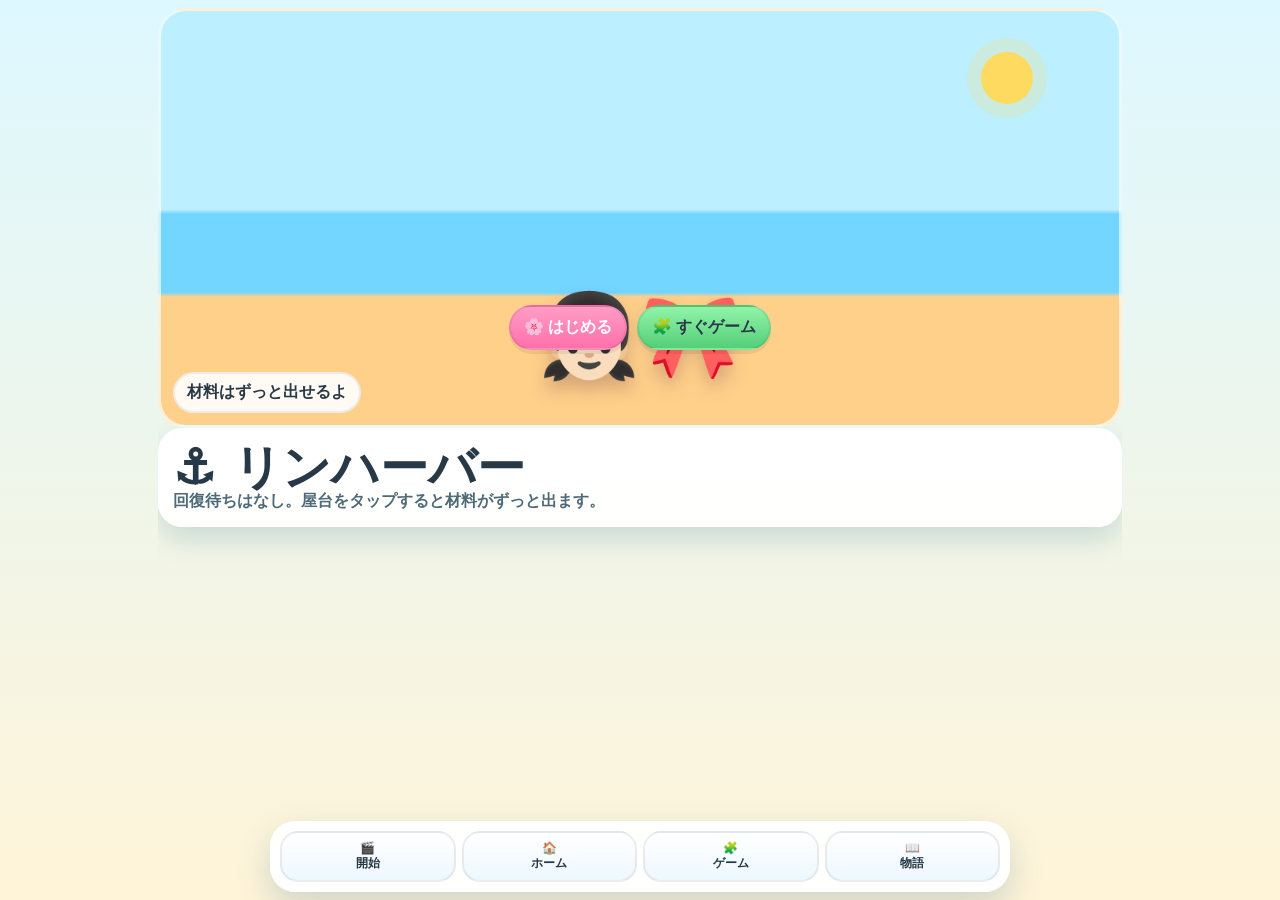
==== game-core.html @ b969a3fa "Add minimal ship repair coin system safely" ====
<!doctype html>
<html lang="ja">
<head>
<meta charset="utf-8">
<meta name="viewport" content="width=device-width,initial-scale=1,maximum-scale=1,user-scalable=no,viewport-fit=cover">
<title>リンハーバー</title>
<link rel="icon" href="assets/icon.svg" type="image/svg+xml">
<meta name="theme-color" content="#63d5ff">
<style>
:root{--ink:#273947;--pink:#ff70aa;--pink2:#ff9dc5;--sea:#63d5ff;--sea2:#1099d6;--line:rgba(39,57,71,.14);--shadow:0 12px 28px rgba(26,92,130,.18)}*{box-sizing:border-box;-webkit-tap-highlight-color:transparent}html,body{margin:0;width:100%;height:100%;overflow:hidden;font-family:system-ui,-apple-system,BlinkMacSystemFont,'Hiragino Sans','Yu Gothic',sans-serif;color:var(--ink);background:linear-gradient(#ddf8ff,#fff4d8);-webkit-user-select:none;user-select:none}body:before{content:"";position:fixed;left:-10%;right:-10%;bottom:-80px;height:220px;background:repeating-radial-gradient(ellipse at 30% 0,rgba(255,255,255,.35) 0 18px,transparent 19px 46px),linear-gradient(var(--sea),var(--sea2));border-radius:50% 50% 0 0;z-index:-2;animation:wave 6s infinite ease-in-out}.app{height:100dvh;padding:8px 8px calc(76px + env(safe-area-inset-bottom,0px));max-width:980px;margin:auto}.screen{display:none;height:100%;overflow:auto;touch-action:pan-y}.screen.on{display:block}.screen.game{overflow:hidden;touch-action:none}.card{background:rgba(255,255,255,.94);border:3px solid rgba(255,255,255,.9);border-radius:24px;box-shadow:var(--shadow);padding:12px;margin-bottom:10px}.top{display:flex;justify-content:space-between;gap:8px;align-items:flex-start}.title{font-size:clamp(28px,7vw,48px);font-weight:1000;line-height:1;text-shadow:0 3px #fff}.sub{font-weight:900;color:#4d6a78}.movie{height:min(54dvh,420px);min-height:245px;border-radius:28px;overflow:hidden;position:relative;background:linear-gradient(#bcefff 0 48%,#73d6ff 49% 68%,#ffd08a 69%);border:3px solid #ffffffaa}.movie.small{height:112px;min-height:112px;border-radius:22px}.sun{position:absolute;right:9%;top:10%;width:52px;height:52px;border-radius:50%;background:#ffda61;box-shadow:0 0 0 14px #ffda6135;animation:pulse 2.8s infinite}.cloud{position:absolute;top:16%;left:-60px;font-size:38px;animation:cloud 12s linear infinite}.boat{position:absolute;bottom:31%;left:-90px;font-size:60px;animation:boat 10s linear infinite}.rin{position:absolute;left:50%;bottom:10%;transform:translateX(-50%);font-size:82px;animation:rin 2.4s ease-in-out infinite;filter:drop-shadow(0 10px 9px rgba(80,30,60,.25))}.movie.small .rin{font-size:52px}.caption{position:absolute;left:12px;bottom:12px;background:#ffffffe8;border:2px solid #0001;border-radius:999px;padding:8px 12px;font-weight:1000}.startPanel{position:absolute;left:50%;bottom:18%;transform:translateX(-50%);display:flex;gap:10px;flex-wrap:wrap;justify-content:center;width:min(92%,540px)}button{appearance:none;border:2px solid #0001;border-radius:999px;background:linear-gradient(#fff,#edf8ff);padding:10px 13px;font-weight:1000;font-size:16px;color:var(--ink);box-shadow:0 4px #0001;touch-action:none}button:active{transform:translateY(2px)}button:disabled{opacity:.45}.primary{background:linear-gradient(var(--pink2),var(--pink));color:white}.good{background:linear-gradient(#91f4a9,#55cf78)}.warn{background:linear-gradient(#ffe88f,#ffc84e)}.danger{background:linear-gradient(#ff9ba4,#ff6270);color:white}.off{background:linear-gradient(#ddd,#bbb);color:#333}.stats{display:grid;grid-template-columns:repeat(5,1fr);gap:6px}.stat{background:#fff;border:2px solid var(--line);border-radius:15px;padding:7px;text-align:center}.stat small{display:block;color:#688;font-weight:900;font-size:11px}.stat b{font-size:18px}.homeGrid{display:grid;grid-template-columns:repeat(2,1fr);gap:10px}.menuCard{background:#fff;border:2px solid var(--line);border-radius:22px;padding:14px;box-shadow:0 8px 18px #12608012;min-height:130px;display:flex;flex-direction:column;justify-content:space-between;text-align:left}.menuIcon{font-size:42px}.gamePage{height:100%;display:grid;grid-template-rows:auto minmax(0,1fr) auto auto auto;gap:7px;overflow:hidden}.gameHead{background:rgba(255,255,255,.94);border:3px solid rgba(255,255,255,.9);border-radius:22px;box-shadow:var(--shadow);padding:8px}.gameHeadRow{display:flex;justify-content:space-between;gap:8px;align-items:center}.gameTitle{font-size:24px;font-weight:1000}.miniStats{display:flex;gap:5px;flex-wrap:wrap;margin-top:6px}.miniStats span{background:#fff;border:2px solid var(--line);border-radius:999px;padding:4px 7px;font-weight:1000;font-size:13px}.boardBox{display:flex;align-items:center;justify-content:center;min-height:0}.board{width:min(calc(100vw - 22px),calc(100dvh - 300px),520px);height:min(calc(100vw - 22px),calc(100dvh - 300px),520px);display:grid;grid-template-columns:repeat(6,1fr);grid-template-rows:repeat(6,1fr);gap:5px;contain:layout paint;touch-action:none}.cell{border:3px solid var(--line);border-radius:16px;background:linear-gradient(#fff,#f1fbff);box-shadow:inset 0 -4px #00000008,0 4px 10px #12608014;display:flex;flex-direction:column;align-items:center;justify-content:center;position:relative;overflow:hidden;will-change:transform;touch-action:none}.cell:active{transform:scale(.95)}.cell.empty{border-style:dashed;background:#ffffff70}.cell.gen{background:linear-gradient(#fff2bf,#ffdf7b)}.cell.sel{border-color:var(--pink);box-shadow:0 0 0 3px #ff70aa33}.cell.dropTarget{border-color:#55cf78;box-shadow:0 0 0 4px rgba(85,207,120,.32)}.cell.dragSource{opacity:.45}.em{font-size:clamp(22px,6.6vw,39px);filter:drop-shadow(0 3px 3px #12608022)}.nm{font-size:10px;font-weight:1000;white-space:nowrap;max-width:100%;overflow:hidden;text-overflow:ellipsis}.lv,.tap{position:absolute;top:3px;border-radius:999px;background:#fff;border:1px solid #0001;font-size:9px;font-weight:1000;padding:2px 4px}.lv{right:3px}.tap{left:3px;color:#9b5b00}.orderStrip{background:#fffffff2;border:3px solid #ffffffcc;border-radius:21px;box-shadow:var(--shadow);padding:8px;display:grid;grid-template-columns:1fr auto;gap:8px;align-items:center}.orderStrip b{display:block}.orderStrip small{display:block;color:#688;font-weight:900}.wantMini{display:flex;gap:5px;flex-wrap:wrap;margin-top:4px}.wantMini span{background:#f5fbff;border:1px solid var(--line);border-radius:999px;padding:3px 7px;font-weight:1000;font-size:13px}.wantMini .ok{background:#edfff2;color:#11652b}.controls{background:#fffffff2;border:3px solid #ffffffcc;border-radius:21px;box-shadow:var(--shadow);padding:7px;display:flex;gap:6px;overflow-x:auto;touch-action:pan-x}.controls button{white-space:nowrap;padding:9px 11px}.msg{background:#fff;border:2px solid var(--line);border-radius:16px;padding:8px;font-weight:900;font-size:14px;line-height:1.35}.orders,.storyList,.bookGrid{display:grid;gap:8px}.order,.storyCard,.book{background:#fff;border:2px solid var(--line);border-radius:18px;padding:10px;box-shadow:0 6px 14px #12608012}.ot{display:flex;justify-content:space-between;gap:8px;font-weight:1000}.want{display:flex;justify-content:space-between;margin-top:6px;padding:7px;border-radius:12px;background:#f5fbff;font-weight:900}.want.ok{background:#edfff2;color:#11652b}.want.ng{background:#fff3f5;color:#8d2731}.bookGrid{grid-template-columns:repeat(auto-fill,minmax(84px,1fr))}.book{text-align:center;font-weight:1000}.be{font-size:30px}.nav{position:fixed;left:8px;right:8px;bottom:calc(8px + env(safe-area-inset-bottom,0px));max-width:740px;margin:auto;background:#fffffff2;border:3px solid #ffffffcc;border-radius:25px;box-shadow:0 15px 34px #12608033;padding:7px;display:grid;grid-template-columns:repeat(4,1fr);gap:6px;z-index:10}.nav button{padding:8px 4px;border-radius:18px;font-size:12px;box-shadow:none}.nav button.active{background:linear-gradient(#ff9bc1,#ff6ca3);color:#fff}.pop{position:fixed;pointer-events:none;font-size:32px;animation:pop .65s forwards;z-index:99}.dragGhost{position:fixed;left:0;top:0;width:64px;height:64px;border-radius:18px;background:#fffffff2;border:3px solid var(--pink);box-shadow:0 14px 30px rgba(30,80,120,.28);display:flex;align-items:center;justify-content:center;font-size:38px;z-index:100;pointer-events:none}@keyframes wave{50%{transform:translateY(10px)}}@keyframes cloud{to{transform:translateX(1200px)}}@keyframes boat{to{transform:translateX(1250px)}}@keyframes rin{50%{transform:translate(-50%,-8px)}}@keyframes pulse{50%{transform:scale(1.08)}}@keyframes pop{0%{opacity:0;transform:translate(-50%,-10px)}30%{opacity:1}to{opacity:0;transform:translate(-50%,-58px) scale(1.15)}}@media(max-width:540px){.app{padding-left:7px;padding-right:7px}.card{padding:10px}.stats{grid-template-columns:repeat(2,1fr)}.homeGrid{grid-template-columns:1fr 1fr}.movie{min-height:245px}.movie.small{height:104px;min-height:104px}.rin{font-size:66px}.movie.small .rin{font-size:46px}.nm{display:none}.cell{border-radius:13px}.orderStrip{grid-template-columns:1fr 104px}.orderStrip button{padding:9px 8px}.controls button{font-size:14px}.gameTitle{font-size:22px}.dragGhost{width:58px;height:58px;font-size:34px}}
</style>
</head>
<body>
<div class="app">
<section id="screenOpening" class="screen on"><div class="movie"><div class="sun"></div><div class="cloud">☁️</div><div class="boat">⛵</div><div class="rin">👧🏻🎀</div><div class="caption">材料はずっと出せるよ</div><div class="startPanel"><button id="startHome" class="primary">🌸 はじめる</button><button id="startGame" class="good">🧩 すぐゲーム</button></div></div><div class="card"><div class="title">⚓ リンハーバー</div><div class="sub">回復待ちはなし。屋台をタップすると材料がずっと出ます。</div></div></section>
<section id="screenHome" class="screen"><header class="card"><div class="top"><div><div class="title">🏠 ホーム</div><div class="sub">リンハーバーの今日の様子</div></div><button data-go="game" class="primary">遊ぶ</button></div><div class="movie small"><div class="sun"></div><div class="cloud">☁️</div><div class="boat">⛵</div><div class="rin">👧🏻🎀</div></div><div id="statsHome" class="stats"></div></header><div class="homeGrid"><button class="menuCard" data-go="game"><span class="menuIcon">🧩</span><b>ゲーム</b><span>材料は無限に出せます</span></button><button class="menuCard" data-go="story"><span class="menuIcon">📖</span><b>物語</b><span>星で自動進行</span></button><div class="menuCard"><span class="menuIcon">🚢</span><b id="homeOrderTitle">注文チェック中</b><span id="homeOrderSub">注文は多めにあります</span><button id="homeQuick" class="primary" disabled>今すぐ納品</button></div><div class="menuCard"><span class="menuIcon">🤖</span><b>自動納品</b><span>そろったら勝手に納品</span><button id="autoHome" class="good">自動納品 ON</button></div></div></section>
<section id="screenGame" class="screen game"><div class="gamePage"><header class="gameHead"><div class="gameHeadRow"><div class="gameTitle">🧩 リンハーバー</div><button data-go="home">🏠</button></div><div id="miniStats" class="miniStats"></div></header><div class="boardBox"><div id="board" class="board"></div></div><div class="orderStrip"><div><b id="nextOrderTitle">注文チェック中</b><small id="nextOrderSub">材料は無限。どんどん合成しよう</small><div id="nextWants" class="wantMini"></div></div><button id="quickTop" class="primary" disabled>🚢 納品</button></div><div class="controls"><button id="autoGame" class="good">🤖 ON</button><button id="sort" class="warn">🧺 整列</button><button id="sell" class="danger" disabled>🪙 売る</button><button id="clear">解除</button><button id="reset">最初</button></div><div id="msg" class="msg">屋台を何回タップしても材料が出ます。空きマスがなくなったら合成か売却をしてね。</div></div></section>
<section id="screenStory" class="screen"><header class="card"><div class="top"><div><div class="title">📖 物語</div><div class="sub">星がたまると自動で進みます</div></div><button data-go="game" class="primary">星を集める</button></div><div id="statsStory" class="stats"></div></header><div class="card"><h2>港の物語</h2><div id="storyList" class="storyList"></div></div><div class="card"><h2>📚 リン図鑑</h2><div id="book" class="bookGrid"></div></div><div class="card"><h2>📦 注文一覧</h2><div id="orders" class="orders"></div></div></section>
</div>
<nav id="nav" class="nav"><button data-go="opening">🎬<br>開始</button><button data-go="home">🏠<br>ホーム</button><button data-go="game">🧩<br>ゲーム</button><button data-go="story">📖<br>物語</button></nav>
<script>
'use strict';
const $=id=>document.getElementById(id),G=36,MAX_ITEM_LEVEL=10,ORDER_TARGET=8,SAVE='rin_harbor_save_v8';let S,sel=null,view='opening',saveTimer=null,dirtyStory=true,dirtyBook=true,drag=null;
window.addEventListener('gesturestart',e=>e.preventDefault());
const CHAIN_DATA={drink:{names:['コーヒー豆','カップコーヒー','ミルクラテ','スペシャルラテ','キャラメルドリンク','ソーダフロート','レモンドリンク','トロピカルジュース','きらきらジュース','リン特製ドリンク'],icons:['🫘','☕','🥛','🍵','🧋','🥤','🍋','🍍','🍹','🫖']},dessert:{names:['クッキー','ドーナツ','ケーキ','豪華パフェ','プリン','カップケーキ','アイスクリーム','宝石ゼリー','パンケーキ','リン特製スイーツ'],icons:['🍪','🍩','🍰','🍨','🍮','🧁','🍦','🍧','🥞','🍬']},shell:{names:['小さな貝','真珠貝','宝石の貝','海の宝箱','さんごの飾り','金の巻き貝','人魚の首飾り','海の王冠','伝説の宝','リンの海の宝物'],icons:['🐚','🦪','💎','🧰','🪸','📯','📿','👑','🔱','⚜️']},fish:{names:['小魚','焼き魚','海鮮プレート','豪華おすし','えびプレート','かにプレート','船長ランチ','お祭り海鮮','港のフルコース','リン特製ごちそう'],icons:['🐟','🍢','🍣','🍱','🦐','🦀','🍽️','🥘','🍲','🍛']},toy:{names:['リボン','ぬいぐるみ','小さな帽子','リンの宝物','きらきらバッグ','プリンセスドレス','魔法のステッキ','星のティアラ','夢の宝石箱','リンの最高の宝物'],icons:['🎀','🧸','🎩','🌟','👜','👗','🪄','💫','🎁','🏅']}};
const I={gen_cafe:{n:'リンカフェ屋台',e:'🏪',k:'gen',p:[['drink1',65],['dessert1',35]]},gen_sea:{n:'海辺のかご',e:'🧺',k:'gen',p:[['shell1',55],['fish1',45]]},gen_gift:{n:'リボン屋台',e:'🏵️',k:'gen',p:[['toy1',70],['dessert1',30]]}};
for(const [kind,data] of Object.entries(CHAIN_DATA)){for(let i=1;i<=MAX_ITEM_LEVEL;i++){I[kind+i]={n:data.names[i-1],e:data.icons[i-1],k:kind,l:i,next:i<MAX_ITEM_LEVEL?kind+(i+1):null,price:Math.max(1,Math.round(Math.pow(2,i-1)*(kind==='toy'?2:1)))}}}
const N=['ねこ船長','ペンギン店長','うさぎ観光客','カモメ配達員','イルカ先生','くまパティシエ','りす親子','ハムスター駅長','ラッコ案内人','カニ職人'];
const ST=[{t:'第1話：リンハーバーへようこそ',x:'リンちゃんは古くなった港をかわいく直すことにしました。',cost:0},{t:'第2話：桟橋を修理',x:'桟橋がピカピカになって、お客さんが集まってきます。',cost:3,coins:30},{t:'第3話：リボン屋台',x:'かわいいリボン屋台ができました。宝物アイテムが作れます。',cost:6,item:'gen_gift'},{t:'第4話：灯台にあかり',x:'夜でも船が安心して帰ってこられます。',cost:9,coins:50},{t:'第5話：港まつり',x:'港まつりの準備が始まりました。注文を届けてもっとにぎやかにしましょう。',cost:14,coins:80},{t:'第6話：リンハーバー完成',x:'みんなが集まる、明るくてかわいい港になりました。',cost:20,coins:100},{t:'第7話：きらきら市場',x:'Lv10の宝物を目指して、港の市場が大きくなりました。',cost:28,coins:120},{t:'第8話：リンの大航海',x:'リンちゃんの港から、大きな船が出発します。',cost:38,coins:150}];
const isGen=id=>I[id]&&I[id].k==='gen',name=id=>I[id].n,emo=id=>I[id].e,lv=id=>I[id].l||0;
function init(){let b=Array(G).fill(null);b[0]='gen_cafe';b[5]='gen_sea';b[7]='drink1';b[8]='drink1';b[13]='dessert1';b[14]='shell1';return{board:b,coins:50,stars:0,level:1,xp:0,story:0,orders:[],book:{gen_cafe:1,gen_sea:1,drink1:1,dessert1:1,shell1:1},auto:true,autoStory:true}}
function load(){try{S=JSON.parse(localStorage.getItem(SAVE))||JSON.parse(localStorage.getItem('rin_harbor_save_v7'))||JSON.parse(localStorage.getItem('rin_harbor_save_v6'))||JSON.parse(localStorage.getItem('rin_harbor_save_v5'))||init()}catch(e){S=init()}normalize();ensureOrders();saveNow()}
function normalize(){let base=init();S=Object.assign(base,S||{});if(!Array.isArray(S.board)||S.board.length!==G)S.board=base.board;S.board=S.board.map(id=>I[id]?id:null);S.orders=Array.isArray(S.orders)?S.orders.filter(o=>o&&Array.isArray(o.wants)&&o.wants.every(w=>I[w.id])):[];S.book=S.book&&typeof S.book==='object'?S.book:{};S.auto=S.auto!==false;S.autoStory=S.autoStory!==false;S.coins=Number.isFinite(+S.coins)?+S.coins:50;S.stars=Number.isFinite(+S.stars)?+S.stars:0;S.level=Math.max(1,+S.level||1);S.xp=Math.max(0,+S.xp||0);S.story=Math.max(0,Math.min(ST.length-1,+S.story||0));S.board.forEach(id=>{if(id)S.book[id]=1})}
function saveNow(){localStorage.setItem(SAVE,JSON.stringify(S))}function saveSoon(){clearTimeout(saveTimer);saveTimer=setTimeout(saveNow,120)}
function say(t){$('msg').textContent=t}function th(){return 40+S.level*20}function addxp(x){S.xp+=x;while(S.xp>=th()){S.xp-=th();S.level++;S.coins+=20;say('🎉 レベルアップ！')}}function empty(){let a=[];for(let i=0;i<S.board.length;i++)if(!S.board[i])a.push(i);return a}function add(id){let e=empty();if(!e.length)return false;S.board[e[Math.floor(Math.random()*e.length)]]=id;S.book[id]=1;dirtyBook=true;return true}function pick(a){let t=a.reduce((s,x)=>s+x[1],0),r=Math.random()*t;for(let x of a){r-=x[1];if(r<=0)return x[0]}return a[0][0]}
function pop(t){let p=document.createElement('div');p.className='pop';p.textContent=t;p.style.left='50%';p.style.top='82%';document.body.appendChild(p);setTimeout(()=>p.remove(),700)}
function ensureOrders(){while(S.orders.length<ORDER_TARGET)S.orders.push(order())}
function finish(t){ensureOrders();if(t)say(t);if(S.auto)autoDeliver();if(S.autoStory)autoOpenStory();renderGame();saveSoon()}
function gen(i){let id=S.board[i];if(!empty().length){say('ボードがいっぱいだよ。合成か売却をしてね。');return}let made=pick(I[id].p);add(made);finish(name(made)+' が出たよ。')}
function tap(i){let id=S.board[i];if(sel===null){if(!id){say('空きマスだよ。');return}if(isGen(id))return gen(i);sel=i;say(name(id)+' を選んだよ。ドラッグでも合成できます。');renderGame();return}if(sel===i){sel=null;say('選択解除。');renderGame();return}moveOrMerge(sel,i)}
function moveOrMerge(a,b){let x=S.board[a],y=S.board[b];if(!x)return;if(isGen(x)){sel=null;say('屋台は動かせないよ。');return}if(a===b){sel=null;renderGame();return}if(!y){S.board[b]=x;S.board[a]=null;sel=b;renderGame();saveSoon();return}if(isGen(y)){say('屋台とは合成できないよ。');return}if(x===y&&I[x].next){let z=I[x].next;S.board[a]=null;S.board[b]=z;S.book[z]=1;dirtyBook=true;S.coins+=Math.max(1,lv(z));addxp(3+lv(z));sel=null;pop('✨');finish(name(z)+' ができたよ。');return}say(x===y?'Lv10の最高レベルだよ。':'同じアイテムを重ねてね。')}
function count(){let c={};for(let id of S.board)if(id&&!isGen(id))c[id]=(c[id]||0)+1;return c}function can(o){let c=count();return o.wants.every(w=>(c[w.id]||0)>=w.n)}function first(){return S.orders.findIndex(can)}function maxOrderLevel(){return Math.min(MAX_ITEM_LEVEL,Math.max(2,Math.floor(S.level/2)+2))}
function order(){let ks=new Set(['drink','dessert','shell','fish']);if(S.board&&S.board.includes('gen_gift'))ks.add('toy');let max=maxOrderLevel();let ids=Object.keys(I).filter(id=>!isGen(id)&&ks.has(I[id].k)&&lv(id)>=2&&lv(id)<=max);let wantCount=Math.random()<.82?1:2,wants=[];for(let i=0;i<wantCount;i++){let id=ids[Math.floor(Math.random()*ids.length)]||'drink2';let w=wants.find(x=>x.id===id);w?w.n++:wants.push({id,n:1})}let score=wants.reduce((s,w)=>s+lv(w.id)*lv(w.id)*w.n,0);return{title:N[Math.floor(Math.random()*N.length)]+'のお願い',wants,coin:10+score*4,star:score>=9?2:1,xp:10+score*3}}
function consume(o){for(let w of o.wants){let n=w.n;for(let j=0;j<S.board.length&&n>0;j++)if(S.board[j]===w.id){S.board[j]=null;n--}}}
function complete(i,auto=false){let o=S.orders[i];if(!o||!can(o))return false;consume(o);S.coins+=o.coin;S.stars+=o.star;addxp(o.xp);S.orders.splice(i,1,order());ensureOrders();sel=null;if(!auto){say(o.title+'を納品したよ！');pop('🚢⭐');if(S.autoStory)autoOpenStory();renderGame();saveSoon()}return true}
function autoDeliver(){let done=0;for(let guard=0;guard<12;guard++){let i=first();if(i<0)break;complete(i,true);done++}if(done){ensureOrders();say('🤖 自動納品 '+done+'件 完了！');pop('🚢⭐')}}
function quick(){let i=first();if(i>=0)complete(i,false);else say('今は納品できる注文がないよ。')}
function sortB(){let a=S.board.filter(Boolean);a.sort((x,y)=>(isGen(x)?-1:0)-(isGen(y)?-1:0)||I[x].k.localeCompare(I[y].k)||lv(x)-lv(y));S.board=[...a,...Array(G-a.length).fill(null)];sel=null;finish('整列したよ。')}
function sell(){if(sel===null){say('売るアイテムを選んでね。');return}let id=S.board[sel];if(!id||isGen(id)){say('これは売れないよ。');return}S.board[sel]=null;S.coins+=Math.max(1,Math.floor((I[id].price||1)/2));sel=null;finish('売ったよ。')}
function autoOpenStory(){let opened=0;for(let guard=0;guard<ST.length;guard++){let next=S.story+1,s=ST[next];if(!s||S.stars<s.cost)break;if(s.item&&!empty().length)break;S.stars-=s.cost;S.story=next;if(s.coins)S.coins+=s.coins;if(s.item)add(s.item);opened++;dirtyStory=true}if(opened){say('📖 ストーリーが自動で '+opened+' 話進んだよ！');pop('📖⭐')}}
function storyOpen(i){let s=ST[i];if(!s||i<=S.story||S.stars<s.cost)return;S.stars-=s.cost;S.story=i;if(s.coins)S.coins+=s.coins;if(s.item)add(s.item);dirtyStory=true;renderAll();saveSoon();pop('📖⭐')}
function setView(v){view=v;document.querySelectorAll('.screen').forEach(x=>x.classList.remove('on'));$('screen'+v[0].toUpperCase()+v.slice(1)).classList.add('on');document.querySelectorAll('#nav button').forEach(b=>b.classList.toggle('active',b.dataset.go===v));renderAll()}
function statsHtml(){return `<div class='stat'><small>材料</small><b>∞</b></div><div class='stat'><small>コイン</small><b>${S.coins}</b></div><div class='stat'><small>星</small><b>${S.stars}</b></div><div class='stat'><small>Lv</small><b>${S.level}</b></div><div class='stat'><small>注文Lv</small><b>${maxOrderLevel()}</b></div>`}
function miniStats(){return `<span>材料∞</span><span>🪙${S.coins}</span><span>⭐${S.stars}</span><span>Lv${S.level}</span><span>注文Lv${maxOrderLevel()}</span><span>${S.auto?'🤖ON':'手動'}</span>`}
function renderGame(){ensureOrders();$('miniStats').innerHTML=miniStats();$('board').innerHTML=S.board.map((id,i)=>`<button class='cell ${!id?'empty':''} ${id&&isGen(id)?'gen':''} ${sel===i?'sel':''}' data-i='${i}'>${id?`<div class='em'>${emo(id)}</div><div class='nm'>${name(id)}</div>${isGen(id)?'<div class=tap>TAP</div>':`<div class=lv>Lv${lv(id)}</div>`}`:''}</button>`).join('');renderNextOrder();$('sell').disabled=sel===null||!S.board[sel]||isGen(S.board[sel]);$('autoGame').textContent=S.auto?'🤖 ON':'🤖 OFF';$('autoGame').className=S.auto?'good':'off'}
function renderNextOrder(){let f=first(),o=f>=0?S.orders[f]:S.orders[0],c=count();$('quickTop').disabled=f<0;$('nextOrderTitle').textContent=f>=0?'🚢 納品できます':o?o.title:'注文なし';$('nextOrderSub').textContent=f>=0?(S.auto?'自動で納品されます':'ボタンで納品できます'):'材料は無限に出せます';$('nextWants').innerHTML=o?o.wants.map(w=>`<span class='${(c[w.id]||0)>=w.n?'ok':''}'>${emo(w.id)} ${name(w.id)} ${c[w.id]||0}/${w.n}</span>`).join(''):'';let ht=$('homeOrderTitle'),hs=$('homeOrderSub'),hq=$('homeQuick');if(ht){ht.textContent=f>=0?'納品できます':'注文 '+S.orders.length+'件';hs.textContent=f>=0?(S.auto?'自動納品ON':'今すぐ納品できます'):'材料無限で詰みにくくしました';hq.disabled=f<0}}
function renderOrders(){let el=$('orders');if(!el)return;let c=count();el.innerHTML=S.orders.map((o,i)=>`<div class='order'><div class='ot'><span>${o.title}</span><span>🪙${o.coin} ⭐${o.star}</span></div>${o.wants.map(w=>`<div class='want ${(c[w.id]||0)>=w.n?'ok':'ng'}'><span>${emo(w.id)} ${name(w.id)}</span><span>${c[w.id]||0}/${w.n}</span></div>`).join('')}<button class='${can(o)?'primary':''}' data-o='${i}' ${can(o)?'':'disabled'}>${can(o)?'🚢 納品':'まだ足りない'}</button></div>`).join('')}
function renderStory(){let el=$('storyList');if(!el)return;el.innerHTML=ST.map((s,i)=>{let open=i<=S.story,canOpen=i===S.story+1&&S.stars>=s.cost;return `<div class='storyCard ${open?'':'locked'}'><div class='ot'><span>${open?'📖':'🔒'} ${s.t}</span><span>⭐${s.cost}</span></div><div>${open||canOpen?s.x:'まだ開放されていません。'}</div>${canOpen?`<button class='primary' data-story='${i}'>港を直す</button>`:''}</div>`}).join('')}
function renderBook(){let el=$('book');if(!el)return;el.innerHTML=Object.keys(I).filter(id=>isGen(id)||S.book[id]).map(id=>`<div class='book'><div class='be'>${emo(id)}</div><div>${name(id)}</div><small>${isGen(id)?'発生源':'Lv'+lv(id)}</small></div>`).join('')}
function renderAll(){ensureOrders();['statsHome','statsStory'].forEach(id=>{if($(id))$(id).innerHTML=statsHtml()});renderGame();if(view==='story'||dirtyStory){renderStory();renderOrders();dirtyStory=false}if(view==='story'||dirtyBook){renderBook();dirtyBook=false}$('autoHome').textContent=S.auto?'自動納品 ON':'自動納品 OFF';$('autoHome').className=S.auto?'good':'off';saveSoon()}
function startDrag(i,e){let id=S.board[i];if(!id)return;if(isGen(id)){gen(i);return}drag={from:i,startX:e.clientX,startY:e.clientY,target:null,ghost:document.createElement('div')};drag.ghost.className='dragGhost';drag.ghost.textContent=emo(id);document.body.appendChild(drag.ghost);moveGhost(e.clientX,e.clientY);markDrag()}
function moveGhost(x,y){if(!drag)return;drag.ghost.style.transform=`translate(${x-32}px,${y-32}px)`}
function markDrag(){document.querySelectorAll('.cell').forEach(c=>c.classList.remove('dragSource','dropTarget'));if(!drag)return;let s=document.querySelector(`.cell[data-i='${drag.from}']`);if(s)s.classList.add('dragSource');if(drag.target!==null&&drag.target!==drag.from){let t=document.querySelector(`.cell[data-i='${drag.target}']`);if(t)t.classList.add('dropTarget')}}
function targetFromPoint(x,y){let el=document.elementFromPoint(x,y);let cell=el&&el.closest?el.closest('.cell'):null;return cell?+cell.dataset.i:null}
function endDrag(e){if(!drag)return;let dx=e.clientX-drag.startX,dy=e.clientY-drag.startY,moved=Math.hypot(dx,dy)>10,target=targetFromPoint(e.clientX,e.clientY),from=drag.from;drag.ghost.remove();drag=null;document.querySelectorAll('.cell').forEach(c=>c.classList.remove('dragSource','dropTarget'));if(moved&&target!==null){moveOrMerge(from,target)}else{tap(from)}}
$('board').addEventListener('pointerdown',e=>{let b=e.target.closest('.cell');if(!b)return;e.preventDefault();try{$('board').setPointerCapture(e.pointerId)}catch(_e){}startDrag(+b.dataset.i,e)},{passive:false});
$('board').addEventListener('pointermove',e=>{if(!drag)return;e.preventDefault();drag.target=targetFromPoint(e.clientX,e.clientY);moveGhost(e.clientX,e.clientY);markDrag()},{passive:false});
$('board').addEventListener('pointerup',e=>{if(!drag)return;e.preventDefault();endDrag(e)},{passive:false});
$('board').addEventListener('pointercancel',e=>{if(!drag)return;drag.ghost.remove();drag=null;renderGame()},{passive:false});
$('orders').addEventListener('pointerdown',e=>{let b=e.target.closest('button[data-o]');if(!b)return;e.preventDefault();complete(+b.dataset.o,false)},{passive:false});
$('storyList').addEventListener('pointerdown',e=>{let b=e.target.closest('button[data-story]');if(!b)return;e.preventDefault();storyOpen(+b.dataset.story)},{passive:false});
document.body.addEventListener('pointerdown',e=>{let g=e.target.closest('[data-go]');if(!g)return;e.preventDefault();setView(g.dataset.go)},{passive:false});
$('startHome').onpointerdown=e=>{e.preventDefault();setView('home')};$('startGame').onpointerdown=e=>{e.preventDefault();setView('game')};$('quickTop').onpointerdown=e=>{e.preventDefault();quick()};$('homeQuick').onpointerdown=e=>{e.preventDefault();quick()};$('sort').onpointerdown=e=>{e.preventDefault();sortB()};$('sell').onpointerdown=e=>{e.preventDefault();sell()};$('clear').onpointerdown=e=>{e.preventDefault();sel=null;renderGame()};$('autoHome').onpointerdown=$('autoGame').onpointerdown=e=>{e.preventDefault();S.auto=!S.auto;if(S.auto)autoDeliver();renderAll()};$('reset').onpointerdown=e=>{e.preventDefault();if(confirm('最初からやり直しますか？')){localStorage.removeItem(SAVE);load();setView('opening')}};
load();renderAll();
</script>
</body>
</html>
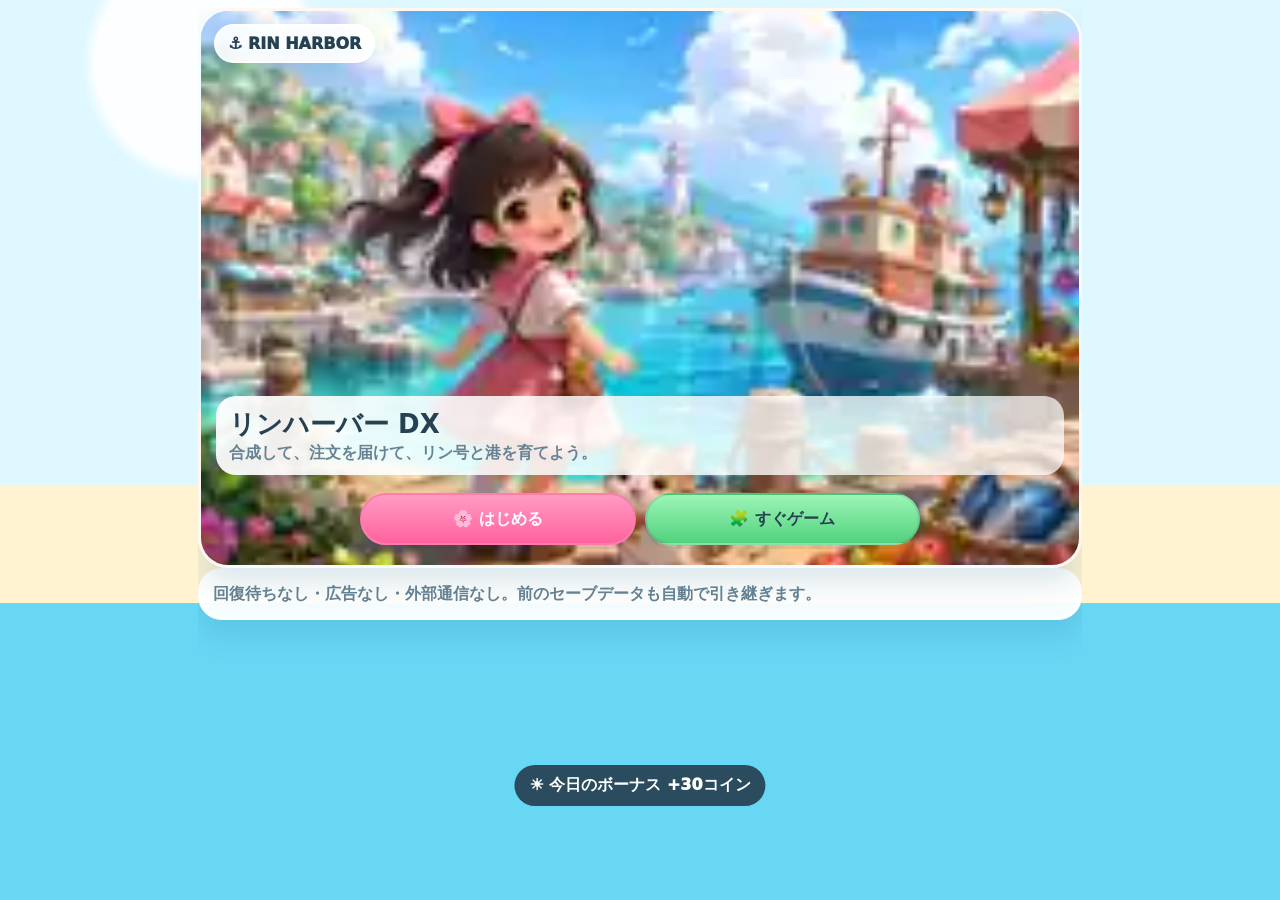
==== commit 1f52f4c2: "Retire legacy core page in favor of DX app" ====
--- a/game-core.html
+++ b/game-core.html
@@ -2,76 +2,10 @@
 <html lang="ja">
 <head>
 <meta charset="utf-8">
-<meta name="viewport" content="width=device-width,initial-scale=1,maximum-scale=1,user-scalable=no,viewport-fit=cover">
+<meta name="viewport" content="width=device-width,initial-scale=1,viewport-fit=cover">
 <title>リンハーバー</title>
-<link rel="icon" href="assets/icon.svg" type="image/svg+xml">
-<meta name="theme-color" content="#63d5ff">
-<style>
-:root{--ink:#273947;--pink:#ff70aa;--pink2:#ff9dc5;--sea:#63d5ff;--sea2:#1099d6;--line:rgba(39,57,71,.14);--shadow:0 12px 28px rgba(26,92,130,.18)}*{box-sizing:border-box;-webkit-tap-highlight-color:transparent}html,body{margin:0;width:100%;height:100%;overflow:hidden;font-family:system-ui,-apple-system,BlinkMacSystemFont,'Hiragino Sans','Yu Gothic',sans-serif;color:var(--ink);background:linear-gradient(#ddf8ff,#fff4d8);-webkit-user-select:none;user-select:none}body:before{content:"";position:fixed;left:-10%;right:-10%;bottom:-80px;height:220px;background:repeating-radial-gradient(ellipse at 30% 0,rgba(255,255,255,.35) 0 18px,transparent 19px 46px),linear-gradient(var(--sea),var(--sea2));border-radius:50% 50% 0 0;z-index:-2;animation:wave 6s infinite ease-in-out}.app{height:100dvh;padding:8px 8px calc(76px + env(safe-area-inset-bottom,0px));max-width:980px;margin:auto}.screen{display:none;height:100%;overflow:auto;touch-action:pan-y}.screen.on{display:block}.screen.game{overflow:hidden;touch-action:none}.card{background:rgba(255,255,255,.94);border:3px solid rgba(255,255,255,.9);border-radius:24px;box-shadow:var(--shadow);padding:12px;margin-bottom:10px}.top{display:flex;justify-content:space-between;gap:8px;align-items:flex-start}.title{font-size:clamp(28px,7vw,48px);font-weight:1000;line-height:1;text-shadow:0 3px #fff}.sub{font-weight:900;color:#4d6a78}.movie{height:min(54dvh,420px);min-height:245px;border-radius:28px;overflow:hidden;position:relative;background:linear-gradient(#bcefff 0 48%,#73d6ff 49% 68%,#ffd08a 69%);border:3px solid #ffffffaa}.movie.small{height:112px;min-height:112px;border-radius:22px}.sun{position:absolute;right:9%;top:10%;width:52px;height:52px;border-radius:50%;background:#ffda61;box-shadow:0 0 0 14px #ffda6135;animation:pulse 2.8s infinite}.cloud{position:absolute;top:16%;left:-60px;font-size:38px;animation:cloud 12s linear infinite}.boat{position:absolute;bottom:31%;left:-90px;font-size:60px;animation:boat 10s linear infinite}.rin{position:absolute;left:50%;bottom:10%;transform:translateX(-50%);font-size:82px;animation:rin 2.4s ease-in-out infinite;filter:drop-shadow(0 10px 9px rgba(80,30,60,.25))}.movie.small .rin{font-size:52px}.caption{position:absolute;left:12px;bottom:12px;background:#ffffffe8;border:2px solid #0001;border-radius:999px;padding:8px 12px;font-weight:1000}.startPanel{position:absolute;left:50%;bottom:18%;transform:translateX(-50%);display:flex;gap:10px;flex-wrap:wrap;justify-content:center;width:min(92%,540px)}button{appearance:none;border:2px solid #0001;border-radius:999px;background:linear-gradient(#fff,#edf8ff);padding:10px 13px;font-weight:1000;font-size:16px;color:var(--ink);box-shadow:0 4px #0001;touch-action:none}button:active{transform:translateY(2px)}button:disabled{opacity:.45}.primary{background:linear-gradient(var(--pink2),var(--pink));color:white}.good{background:linear-gradient(#91f4a9,#55cf78)}.warn{background:linear-gradient(#ffe88f,#ffc84e)}.danger{background:linear-gradient(#ff9ba4,#ff6270);color:white}.off{background:linear-gradient(#ddd,#bbb);color:#333}.stats{display:grid;grid-template-columns:repeat(5,1fr);gap:6px}.stat{background:#fff;border:2px solid var(--line);border-radius:15px;padding:7px;text-align:center}.stat small{display:block;color:#688;font-weight:900;font-size:11px}.stat b{font-size:18px}.homeGrid{display:grid;grid-template-columns:repeat(2,1fr);gap:10px}.menuCard{background:#fff;border:2px solid var(--line);border-radius:22px;padding:14px;box-shadow:0 8px 18px #12608012;min-height:130px;display:flex;flex-direction:column;justify-content:space-between;text-align:left}.menuIcon{font-size:42px}.gamePage{height:100%;display:grid;grid-template-rows:auto minmax(0,1fr) auto auto auto;gap:7px;overflow:hidden}.gameHead{background:rgba(255,255,255,.94);border:3px solid rgba(255,255,255,.9);border-radius:22px;box-shadow:var(--shadow);padding:8px}.gameHeadRow{display:flex;justify-content:space-between;gap:8px;align-items:center}.gameTitle{font-size:24px;font-weight:1000}.miniStats{display:flex;gap:5px;flex-wrap:wrap;margin-top:6px}.miniStats span{background:#fff;border:2px solid var(--line);border-radius:999px;padding:4px 7px;font-weight:1000;font-size:13px}.boardBox{display:flex;align-items:center;justify-content:center;min-height:0}.board{width:min(calc(100vw - 22px),calc(100dvh - 300px),520px);height:min(calc(100vw - 22px),calc(100dvh - 300px),520px);display:grid;grid-template-columns:repeat(6,1fr);grid-template-rows:repeat(6,1fr);gap:5px;contain:layout paint;touch-action:none}.cell{border:3px solid var(--line);border-radius:16px;background:linear-gradient(#fff,#f1fbff);box-shadow:inset 0 -4px #00000008,0 4px 10px #12608014;display:flex;flex-direction:column;align-items:center;justify-content:center;position:relative;overflow:hidden;will-change:transform;touch-action:none}.cell:active{transform:scale(.95)}.cell.empty{border-style:dashed;background:#ffffff70}.cell.gen{background:linear-gradient(#fff2bf,#ffdf7b)}.cell.sel{border-color:var(--pink);box-shadow:0 0 0 3px #ff70aa33}.cell.dropTarget{border-color:#55cf78;box-shadow:0 0 0 4px rgba(85,207,120,.32)}.cell.dragSource{opacity:.45}.em{font-size:clamp(22px,6.6vw,39px);filter:drop-shadow(0 3px 3px #12608022)}.nm{font-size:10px;font-weight:1000;white-space:nowrap;max-width:100%;overflow:hidden;text-overflow:ellipsis}.lv,.tap{position:absolute;top:3px;border-radius:999px;background:#fff;border:1px solid #0001;font-size:9px;font-weight:1000;padding:2px 4px}.lv{right:3px}.tap{left:3px;color:#9b5b00}.orderStrip{background:#fffffff2;border:3px solid #ffffffcc;border-radius:21px;box-shadow:var(--shadow);padding:8px;display:grid;grid-template-columns:1fr auto;gap:8px;align-items:center}.orderStrip b{display:block}.orderStrip small{display:block;color:#688;font-weight:900}.wantMini{display:flex;gap:5px;flex-wrap:wrap;margin-top:4px}.wantMini span{background:#f5fbff;border:1px solid var(--line);border-radius:999px;padding:3px 7px;font-weight:1000;font-size:13px}.wantMini .ok{background:#edfff2;color:#11652b}.controls{background:#fffffff2;border:3px solid #ffffffcc;border-radius:21px;box-shadow:var(--shadow);padding:7px;display:flex;gap:6px;overflow-x:auto;touch-action:pan-x}.controls button{white-space:nowrap;padding:9px 11px}.msg{background:#fff;border:2px solid var(--line);border-radius:16px;padding:8px;font-weight:900;font-size:14px;line-height:1.35}.orders,.storyList,.bookGrid{display:grid;gap:8px}.order,.storyCard,.book{background:#fff;border:2px solid var(--line);border-radius:18px;padding:10px;box-shadow:0 6px 14px #12608012}.ot{display:flex;justify-content:space-between;gap:8px;font-weight:1000}.want{display:flex;justify-content:space-between;margin-top:6px;padding:7px;border-radius:12px;background:#f5fbff;font-weight:900}.want.ok{background:#edfff2;color:#11652b}.want.ng{background:#fff3f5;color:#8d2731}.bookGrid{grid-template-columns:repeat(auto-fill,minmax(84px,1fr))}.book{text-align:center;font-weight:1000}.be{font-size:30px}.nav{position:fixed;left:8px;right:8px;bottom:calc(8px + env(safe-area-inset-bottom,0px));max-width:740px;margin:auto;background:#fffffff2;border:3px solid #ffffffcc;border-radius:25px;box-shadow:0 15px 34px #12608033;padding:7px;display:grid;grid-template-columns:repeat(4,1fr);gap:6px;z-index:10}.nav button{padding:8px 4px;border-radius:18px;font-size:12px;box-shadow:none}.nav button.active{background:linear-gradient(#ff9bc1,#ff6ca3);color:#fff}.pop{position:fixed;pointer-events:none;font-size:32px;animation:pop .65s forwards;z-index:99}.dragGhost{position:fixed;left:0;top:0;width:64px;height:64px;border-radius:18px;background:#fffffff2;border:3px solid var(--pink);box-shadow:0 14px 30px rgba(30,80,120,.28);display:flex;align-items:center;justify-content:center;font-size:38px;z-index:100;pointer-events:none}@keyframes wave{50%{transform:translateY(10px)}}@keyframes cloud{to{transform:translateX(1200px)}}@keyframes boat{to{transform:translateX(1250px)}}@keyframes rin{50%{transform:translate(-50%,-8px)}}@keyframes pulse{50%{transform:scale(1.08)}}@keyframes pop{0%{opacity:0;transform:translate(-50%,-10px)}30%{opacity:1}to{opacity:0;transform:translate(-50%,-58px) scale(1.15)}}@media(max-width:540px){.app{padding-left:7px;padding-right:7px}.card{padding:10px}.stats{grid-template-columns:repeat(2,1fr)}.homeGrid{grid-template-columns:1fr 1fr}.movie{min-height:245px}.movie.small{height:104px;min-height:104px}.rin{font-size:66px}.movie.small .rin{font-size:46px}.nm{display:none}.cell{border-radius:13px}.orderStrip{grid-template-columns:1fr 104px}.orderStrip button{padding:9px 8px}.controls button{font-size:14px}.gameTitle{font-size:22px}.dragGhost{width:58px;height:58px;font-size:34px}}
-</style>
+<meta http-equiv="refresh" content="0;url=./index.html">
+<script>location.replace('./index.html'+location.search+location.hash);</script>
 </head>
-<body>
-<div class="app">
-<section id="screenOpening" class="screen on"><div class="movie"><div class="sun"></div><div class="cloud">☁️</div><div class="boat">⛵</div><div class="rin">👧🏻🎀</div><div class="caption">材料はずっと出せるよ</div><div class="startPanel"><button id="startHome" class="primary">🌸 はじめる</button><button id="startGame" class="good">🧩 すぐゲーム</button></div></div><div class="card"><div class="title">⚓ リンハーバー</div><div class="sub">回復待ちはなし。屋台をタップすると材料がずっと出ます。</div></div></section>
-<section id="screenHome" class="screen"><header class="card"><div class="top"><div><div class="title">🏠 ホーム</div><div class="sub">リンハーバーの今日の様子</div></div><button data-go="game" class="primary">遊ぶ</button></div><div class="movie small"><div class="sun"></div><div class="cloud">☁️</div><div class="boat">⛵</div><div class="rin">👧🏻🎀</div></div><div id="statsHome" class="stats"></div></header><div class="homeGrid"><button class="menuCard" data-go="game"><span class="menuIcon">🧩</span><b>ゲーム</b><span>材料は無限に出せます</span></button><button class="menuCard" data-go="story"><span class="menuIcon">📖</span><b>物語</b><span>星で自動進行</span></button><div class="menuCard"><span class="menuIcon">🚢</span><b id="homeOrderTitle">注文チェック中</b><span id="homeOrderSub">注文は多めにあります</span><button id="homeQuick" class="primary" disabled>今すぐ納品</button></div><div class="menuCard"><span class="menuIcon">🤖</span><b>自動納品</b><span>そろったら勝手に納品</span><button id="autoHome" class="good">自動納品 ON</button></div></div></section>
-<section id="screenGame" class="screen game"><div class="gamePage"><header class="gameHead"><div class="gameHeadRow"><div class="gameTitle">🧩 リンハーバー</div><button data-go="home">🏠</button></div><div id="miniStats" class="miniStats"></div></header><div class="boardBox"><div id="board" class="board"></div></div><div class="orderStrip"><div><b id="nextOrderTitle">注文チェック中</b><small id="nextOrderSub">材料は無限。どんどん合成しよう</small><div id="nextWants" class="wantMini"></div></div><button id="quickTop" class="primary" disabled>🚢 納品</button></div><div class="controls"><button id="autoGame" class="good">🤖 ON</button><button id="sort" class="warn">🧺 整列</button><button id="sell" class="danger" disabled>🪙 売る</button><button id="clear">解除</button><button id="reset">最初</button></div><div id="msg" class="msg">屋台を何回タップしても材料が出ます。空きマスがなくなったら合成か売却をしてね。</div></div></section>
-<section id="screenStory" class="screen"><header class="card"><div class="top"><div><div class="title">📖 物語</div><div class="sub">星がたまると自動で進みます</div></div><button data-go="game" class="primary">星を集める</button></div><div id="statsStory" class="stats"></div></header><div class="card"><h2>港の物語</h2><div id="storyList" class="storyList"></div></div><div class="card"><h2>📚 リン図鑑</h2><div id="book" class="bookGrid"></div></div><div class="card"><h2>📦 注文一覧</h2><div id="orders" class="orders"></div></div></section>
-</div>
-<nav id="nav" class="nav"><button data-go="opening">🎬<br>開始</button><button data-go="home">🏠<br>ホーム</button><button data-go="game">🧩<br>ゲーム</button><button data-go="story">📖<br>物語</button></nav>
-<script>
-'use strict';
-const $=id=>document.getElementById(id),G=36,MAX_ITEM_LEVEL=10,ORDER_TARGET=8,SAVE='rin_harbor_save_v8';let S,sel=null,view='opening',saveTimer=null,dirtyStory=true,dirtyBook=true,drag=null;
-window.addEventListener('gesturestart',e=>e.preventDefault());
-const CHAIN_DATA={drink:{names:['コーヒー豆','カップコーヒー','ミルクラテ','スペシャルラテ','キャラメルドリンク','ソーダフロート','レモンドリンク','トロピカルジュース','きらきらジュース','リン特製ドリンク'],icons:['🫘','☕','🥛','🍵','🧋','🥤','🍋','🍍','🍹','🫖']},dessert:{names:['クッキー','ドーナツ','ケーキ','豪華パフェ','プリン','カップケーキ','アイスクリーム','宝石ゼリー','パンケーキ','リン特製スイーツ'],icons:['🍪','🍩','🍰','🍨','🍮','🧁','🍦','🍧','🥞','🍬']},shell:{names:['小さな貝','真珠貝','宝石の貝','海の宝箱','さんごの飾り','金の巻き貝','人魚の首飾り','海の王冠','伝説の宝','リンの海の宝物'],icons:['🐚','🦪','💎','🧰','🪸','📯','📿','👑','🔱','⚜️']},fish:{names:['小魚','焼き魚','海鮮プレート','豪華おすし','えびプレート','かにプレート','船長ランチ','お祭り海鮮','港のフルコース','リン特製ごちそう'],icons:['🐟','🍢','🍣','🍱','🦐','🦀','🍽️','🥘','🍲','🍛']},toy:{names:['リボン','ぬいぐるみ','小さな帽子','リンの宝物','きらきらバッグ','プリンセスドレス','魔法のステッキ','星のティアラ','夢の宝石箱','リンの最高の宝物'],icons:['🎀','🧸','🎩','🌟','👜','👗','🪄','💫','🎁','🏅']}};
-const I={gen_cafe:{n:'リンカフェ屋台',e:'🏪',k:'gen',p:[['drink1',65],['dessert1',35]]},gen_sea:{n:'海辺のかご',e:'🧺',k:'gen',p:[['shell1',55],['fish1',45]]},gen_gift:{n:'リボン屋台',e:'🏵️',k:'gen',p:[['toy1',70],['dessert1',30]]}};
-for(const [kind,data] of Object.entries(CHAIN_DATA)){for(let i=1;i<=MAX_ITEM_LEVEL;i++){I[kind+i]={n:data.names[i-1],e:data.icons[i-1],k:kind,l:i,next:i<MAX_ITEM_LEVEL?kind+(i+1):null,price:Math.max(1,Math.round(Math.pow(2,i-1)*(kind==='toy'?2:1)))}}}
-const N=['ねこ船長','ペンギン店長','うさぎ観光客','カモメ配達員','イルカ先生','くまパティシエ','りす親子','ハムスター駅長','ラッコ案内人','カニ職人'];
-const ST=[{t:'第1話：リンハーバーへようこそ',x:'リンちゃんは古くなった港をかわいく直すことにしました。',cost:0},{t:'第2話：桟橋を修理',x:'桟橋がピカピカになって、お客さんが集まってきます。',cost:3,coins:30},{t:'第3話：リボン屋台',x:'かわいいリボン屋台ができました。宝物アイテムが作れます。',cost:6,item:'gen_gift'},{t:'第4話：灯台にあかり',x:'夜でも船が安心して帰ってこられます。',cost:9,coins:50},{t:'第5話：港まつり',x:'港まつりの準備が始まりました。注文を届けてもっとにぎやかにしましょう。',cost:14,coins:80},{t:'第6話：リンハーバー完成',x:'みんなが集まる、明るくてかわいい港になりました。',cost:20,coins:100},{t:'第7話：きらきら市場',x:'Lv10の宝物を目指して、港の市場が大きくなりました。',cost:28,coins:120},{t:'第8話：リンの大航海',x:'リンちゃんの港から、大きな船が出発します。',cost:38,coins:150}];
-const isGen=id=>I[id]&&I[id].k==='gen',name=id=>I[id].n,emo=id=>I[id].e,lv=id=>I[id].l||0;
-function init(){let b=Array(G).fill(null);b[0]='gen_cafe';b[5]='gen_sea';b[7]='drink1';b[8]='drink1';b[13]='dessert1';b[14]='shell1';return{board:b,coins:50,stars:0,level:1,xp:0,story:0,orders:[],book:{gen_cafe:1,gen_sea:1,drink1:1,dessert1:1,shell1:1},auto:true,autoStory:true}}
-function load(){try{S=JSON.parse(localStorage.getItem(SAVE))||JSON.parse(localStorage.getItem('rin_harbor_save_v7'))||JSON.parse(localStorage.getItem('rin_harbor_save_v6'))||JSON.parse(localStorage.getItem('rin_harbor_save_v5'))||init()}catch(e){S=init()}normalize();ensureOrders();saveNow()}
-function normalize(){let base=init();S=Object.assign(base,S||{});if(!Array.isArray(S.board)||S.board.length!==G)S.board=base.board;S.board=S.board.map(id=>I[id]?id:null);S.orders=Array.isArray(S.orders)?S.orders.filter(o=>o&&Array.isArray(o.wants)&&o.wants.every(w=>I[w.id])):[];S.book=S.book&&typeof S.book==='object'?S.book:{};S.auto=S.auto!==false;S.autoStory=S.autoStory!==false;S.coins=Number.isFinite(+S.coins)?+S.coins:50;S.stars=Number.isFinite(+S.stars)?+S.stars:0;S.level=Math.max(1,+S.level||1);S.xp=Math.max(0,+S.xp||0);S.story=Math.max(0,Math.min(ST.length-1,+S.story||0));S.board.forEach(id=>{if(id)S.book[id]=1})}
-function saveNow(){localStorage.setItem(SAVE,JSON.stringify(S))}function saveSoon(){clearTimeout(saveTimer);saveTimer=setTimeout(saveNow,120)}
-function say(t){$('msg').textContent=t}function th(){return 40+S.level*20}function addxp(x){S.xp+=x;while(S.xp>=th()){S.xp-=th();S.level++;S.coins+=20;say('🎉 レベルアップ！')}}function empty(){let a=[];for(let i=0;i<S.board.length;i++)if(!S.board[i])a.push(i);return a}function add(id){let e=empty();if(!e.length)return false;S.board[e[Math.floor(Math.random()*e.length)]]=id;S.book[id]=1;dirtyBook=true;return true}function pick(a){let t=a.reduce((s,x)=>s+x[1],0),r=Math.random()*t;for(let x of a){r-=x[1];if(r<=0)return x[0]}return a[0][0]}
-function pop(t){let p=document.createElement('div');p.className='pop';p.textContent=t;p.style.left='50%';p.style.top='82%';document.body.appendChild(p);setTimeout(()=>p.remove(),700)}
-function ensureOrders(){while(S.orders.length<ORDER_TARGET)S.orders.push(order())}
-function finish(t){ensureOrders();if(t)say(t);if(S.auto)autoDeliver();if(S.autoStory)autoOpenStory();renderGame();saveSoon()}
-function gen(i){let id=S.board[i];if(!empty().length){say('ボードがいっぱいだよ。合成か売却をしてね。');return}let made=pick(I[id].p);add(made);finish(name(made)+' が出たよ。')}
-function tap(i){let id=S.board[i];if(sel===null){if(!id){say('空きマスだよ。');return}if(isGen(id))return gen(i);sel=i;say(name(id)+' を選んだよ。ドラッグでも合成できます。');renderGame();return}if(sel===i){sel=null;say('選択解除。');renderGame();return}moveOrMerge(sel,i)}
-function moveOrMerge(a,b){let x=S.board[a],y=S.board[b];if(!x)return;if(isGen(x)){sel=null;say('屋台は動かせないよ。');return}if(a===b){sel=null;renderGame();return}if(!y){S.board[b]=x;S.board[a]=null;sel=b;renderGame();saveSoon();return}if(isGen(y)){say('屋台とは合成できないよ。');return}if(x===y&&I[x].next){let z=I[x].next;S.board[a]=null;S.board[b]=z;S.book[z]=1;dirtyBook=true;S.coins+=Math.max(1,lv(z));addxp(3+lv(z));sel=null;pop('✨');finish(name(z)+' ができたよ。');return}say(x===y?'Lv10の最高レベルだよ。':'同じアイテムを重ねてね。')}
-function count(){let c={};for(let id of S.board)if(id&&!isGen(id))c[id]=(c[id]||0)+1;return c}function can(o){let c=count();return o.wants.every(w=>(c[w.id]||0)>=w.n)}function first(){return S.orders.findIndex(can)}function maxOrderLevel(){return Math.min(MAX_ITEM_LEVEL,Math.max(2,Math.floor(S.level/2)+2))}
-function order(){let ks=new Set(['drink','dessert','shell','fish']);if(S.board&&S.board.includes('gen_gift'))ks.add('toy');let max=maxOrderLevel();let ids=Object.keys(I).filter(id=>!isGen(id)&&ks.has(I[id].k)&&lv(id)>=2&&lv(id)<=max);let wantCount=Math.random()<.82?1:2,wants=[];for(let i=0;i<wantCount;i++){let id=ids[Math.floor(Math.random()*ids.length)]||'drink2';let w=wants.find(x=>x.id===id);w?w.n++:wants.push({id,n:1})}let score=wants.reduce((s,w)=>s+lv(w.id)*lv(w.id)*w.n,0);return{title:N[Math.floor(Math.random()*N.length)]+'のお願い',wants,coin:10+score*4,star:score>=9?2:1,xp:10+score*3}}
-function consume(o){for(let w of o.wants){let n=w.n;for(let j=0;j<S.board.length&&n>0;j++)if(S.board[j]===w.id){S.board[j]=null;n--}}}
-function complete(i,auto=false){let o=S.orders[i];if(!o||!can(o))return false;consume(o);S.coins+=o.coin;S.stars+=o.star;addxp(o.xp);S.orders.splice(i,1,order());ensureOrders();sel=null;if(!auto){say(o.title+'を納品したよ！');pop('🚢⭐');if(S.autoStory)autoOpenStory();renderGame();saveSoon()}return true}
-function autoDeliver(){let done=0;for(let guard=0;guard<12;guard++){let i=first();if(i<0)break;complete(i,true);done++}if(done){ensureOrders();say('🤖 自動納品 '+done+'件 完了！');pop('🚢⭐')}}
-function quick(){let i=first();if(i>=0)complete(i,false);else say('今は納品できる注文がないよ。')}
-function sortB(){let a=S.board.filter(Boolean);a.sort((x,y)=>(isGen(x)?-1:0)-(isGen(y)?-1:0)||I[x].k.localeCompare(I[y].k)||lv(x)-lv(y));S.board=[...a,...Array(G-a.length).fill(null)];sel=null;finish('整列したよ。')}
-function sell(){if(sel===null){say('売るアイテムを選んでね。');return}let id=S.board[sel];if(!id||isGen(id)){say('これは売れないよ。');return}S.board[sel]=null;S.coins+=Math.max(1,Math.floor((I[id].price||1)/2));sel=null;finish('売ったよ。')}
-function autoOpenStory(){let opened=0;for(let guard=0;guard<ST.length;guard++){let next=S.story+1,s=ST[next];if(!s||S.stars<s.cost)break;if(s.item&&!empty().length)break;S.stars-=s.cost;S.story=next;if(s.coins)S.coins+=s.coins;if(s.item)add(s.item);opened++;dirtyStory=true}if(opened){say('📖 ストーリーが自動で '+opened+' 話進んだよ！');pop('📖⭐')}}
-function storyOpen(i){let s=ST[i];if(!s||i<=S.story||S.stars<s.cost)return;S.stars-=s.cost;S.story=i;if(s.coins)S.coins+=s.coins;if(s.item)add(s.item);dirtyStory=true;renderAll();saveSoon();pop('📖⭐')}
-function setView(v){view=v;document.querySelectorAll('.screen').forEach(x=>x.classList.remove('on'));$('screen'+v[0].toUpperCase()+v.slice(1)).classList.add('on');document.querySelectorAll('#nav button').forEach(b=>b.classList.toggle('active',b.dataset.go===v));renderAll()}
-function statsHtml(){return `<div class='stat'><small>材料</small><b>∞</b></div><div class='stat'><small>コイン</small><b>${S.coins}</b></div><div class='stat'><small>星</small><b>${S.stars}</b></div><div class='stat'><small>Lv</small><b>${S.level}</b></div><div class='stat'><small>注文Lv</small><b>${maxOrderLevel()}</b></div>`}
-function miniStats(){return `<span>材料∞</span><span>🪙${S.coins}</span><span>⭐${S.stars}</span><span>Lv${S.level}</span><span>注文Lv${maxOrderLevel()}</span><span>${S.auto?'🤖ON':'手動'}</span>`}
-function renderGame(){ensureOrders();$('miniStats').innerHTML=miniStats();$('board').innerHTML=S.board.map((id,i)=>`<button class='cell ${!id?'empty':''} ${id&&isGen(id)?'gen':''} ${sel===i?'sel':''}' data-i='${i}'>${id?`<div class='em'>${emo(id)}</div><div class='nm'>${name(id)}</div>${isGen(id)?'<div class=tap>TAP</div>':`<div class=lv>Lv${lv(id)}</div>`}`:''}</button>`).join('');renderNextOrder();$('sell').disabled=sel===null||!S.board[sel]||isGen(S.board[sel]);$('autoGame').textContent=S.auto?'🤖 ON':'🤖 OFF';$('autoGame').className=S.auto?'good':'off'}
-function renderNextOrder(){let f=first(),o=f>=0?S.orders[f]:S.orders[0],c=count();$('quickTop').disabled=f<0;$('nextOrderTitle').textContent=f>=0?'🚢 納品できます':o?o.title:'注文なし';$('nextOrderSub').textContent=f>=0?(S.auto?'自動で納品されます':'ボタンで納品できます'):'材料は無限に出せます';$('nextWants').innerHTML=o?o.wants.map(w=>`<span class='${(c[w.id]||0)>=w.n?'ok':''}'>${emo(w.id)} ${name(w.id)} ${c[w.id]||0}/${w.n}</span>`).join(''):'';let ht=$('homeOrderTitle'),hs=$('homeOrderSub'),hq=$('homeQuick');if(ht){ht.textContent=f>=0?'納品できます':'注文 '+S.orders.length+'件';hs.textContent=f>=0?(S.auto?'自動納品ON':'今すぐ納品できます'):'材料無限で詰みにくくしました';hq.disabled=f<0}}
-function renderOrders(){let el=$('orders');if(!el)return;let c=count();el.innerHTML=S.orders.map((o,i)=>`<div class='order'><div class='ot'><span>${o.title}</span><span>🪙${o.coin} ⭐${o.star}</span></div>${o.wants.map(w=>`<div class='want ${(c[w.id]||0)>=w.n?'ok':'ng'}'><span>${emo(w.id)} ${name(w.id)}</span><span>${c[w.id]||0}/${w.n}</span></div>`).join('')}<button class='${can(o)?'primary':''}' data-o='${i}' ${can(o)?'':'disabled'}>${can(o)?'🚢 納品':'まだ足りない'}</button></div>`).join('')}
-function renderStory(){let el=$('storyList');if(!el)return;el.innerHTML=ST.map((s,i)=>{let open=i<=S.story,canOpen=i===S.story+1&&S.stars>=s.cost;return `<div class='storyCard ${open?'':'locked'}'><div class='ot'><span>${open?'📖':'🔒'} ${s.t}</span><span>⭐${s.cost}</span></div><div>${open||canOpen?s.x:'まだ開放されていません。'}</div>${canOpen?`<button class='primary' data-story='${i}'>港を直す</button>`:''}</div>`}).join('')}
-function renderBook(){let el=$('book');if(!el)return;el.innerHTML=Object.keys(I).filter(id=>isGen(id)||S.book[id]).map(id=>`<div class='book'><div class='be'>${emo(id)}</div><div>${name(id)}</div><small>${isGen(id)?'発生源':'Lv'+lv(id)}</small></div>`).join('')}
-function renderAll(){ensureOrders();['statsHome','statsStory'].forEach(id=>{if($(id))$(id).innerHTML=statsHtml()});renderGame();if(view==='story'||dirtyStory){renderStory();renderOrders();dirtyStory=false}if(view==='story'||dirtyBook){renderBook();dirtyBook=false}$('autoHome').textContent=S.auto?'自動納品 ON':'自動納品 OFF';$('autoHome').className=S.auto?'good':'off';saveSoon()}
-function startDrag(i,e){let id=S.board[i];if(!id)return;if(isGen(id)){gen(i);return}drag={from:i,startX:e.clientX,startY:e.clientY,target:null,ghost:document.createElement('div')};drag.ghost.className='dragGhost';drag.ghost.textContent=emo(id);document.body.appendChild(drag.ghost);moveGhost(e.clientX,e.clientY);markDrag()}
-function moveGhost(x,y){if(!drag)return;drag.ghost.style.transform=`translate(${x-32}px,${y-32}px)`}
-function markDrag(){document.querySelectorAll('.cell').forEach(c=>c.classList.remove('dragSource','dropTarget'));if(!drag)return;let s=document.querySelector(`.cell[data-i='${drag.from}']`);if(s)s.classList.add('dragSource');if(drag.target!==null&&drag.target!==drag.from){let t=document.querySelector(`.cell[data-i='${drag.target}']`);if(t)t.classList.add('dropTarget')}}
-function targetFromPoint(x,y){let el=document.elementFromPoint(x,y);let cell=el&&el.closest?el.closest('.cell'):null;return cell?+cell.dataset.i:null}
-function endDrag(e){if(!drag)return;let dx=e.clientX-drag.startX,dy=e.clientY-drag.startY,moved=Math.hypot(dx,dy)>10,target=targetFromPoint(e.clientX,e.clientY),from=drag.from;drag.ghost.remove();drag=null;document.querySelectorAll('.cell').forEach(c=>c.classList.remove('dragSource','dropTarget'));if(moved&&target!==null){moveOrMerge(from,target)}else{tap(from)}}
-$('board').addEventListener('pointerdown',e=>{let b=e.target.closest('.cell');if(!b)return;e.preventDefault();try{$('board').setPointerCapture(e.pointerId)}catch(_e){}startDrag(+b.dataset.i,e)},{passive:false});
-$('board').addEventListener('pointermove',e=>{if(!drag)return;e.preventDefault();drag.target=targetFromPoint(e.clientX,e.clientY);moveGhost(e.clientX,e.clientY);markDrag()},{passive:false});
-$('board').addEventListener('pointerup',e=>{if(!drag)return;e.preventDefault();endDrag(e)},{passive:false});
-$('board').addEventListener('pointercancel',e=>{if(!drag)return;drag.ghost.remove();drag=null;renderGame()},{passive:false});
-$('orders').addEventListener('pointerdown',e=>{let b=e.target.closest('button[data-o]');if(!b)return;e.preventDefault();complete(+b.dataset.o,false)},{passive:false});
-$('storyList').addEventListener('pointerdown',e=>{let b=e.target.closest('button[data-story]');if(!b)return;e.preventDefault();storyOpen(+b.dataset.story)},{passive:false});
-document.body.addEventListener('pointerdown',e=>{let g=e.target.closest('[data-go]');if(!g)return;e.preventDefault();setView(g.dataset.go)},{passive:false});
-$('startHome').onpointerdown=e=>{e.preventDefault();setView('home')};$('startGame').onpointerdown=e=>{e.preventDefault();setView('game')};$('quickTop').onpointerdown=e=>{e.preventDefault();quick()};$('homeQuick').onpointerdown=e=>{e.preventDefault();quick()};$('sort').onpointerdown=e=>{e.preventDefault();sortB()};$('sell').onpointerdown=e=>{e.preventDefault();sell()};$('clear').onpointerdown=e=>{e.preventDefault();sel=null;renderGame()};$('autoHome').onpointerdown=$('autoGame').onpointerdown=e=>{e.preventDefault();S.auto=!S.auto;if(S.auto)autoDeliver();renderAll()};$('reset').onpointerdown=e=>{e.preventDefault();if(confirm('最初からやり直しますか？')){localStorage.removeItem(SAVE);load();setView('opening')}};
-load();renderAll();
-</script>
-</body>
-</html>+<body><a href="./index.html">リンハーバーを開く</a></body>
+</html>
